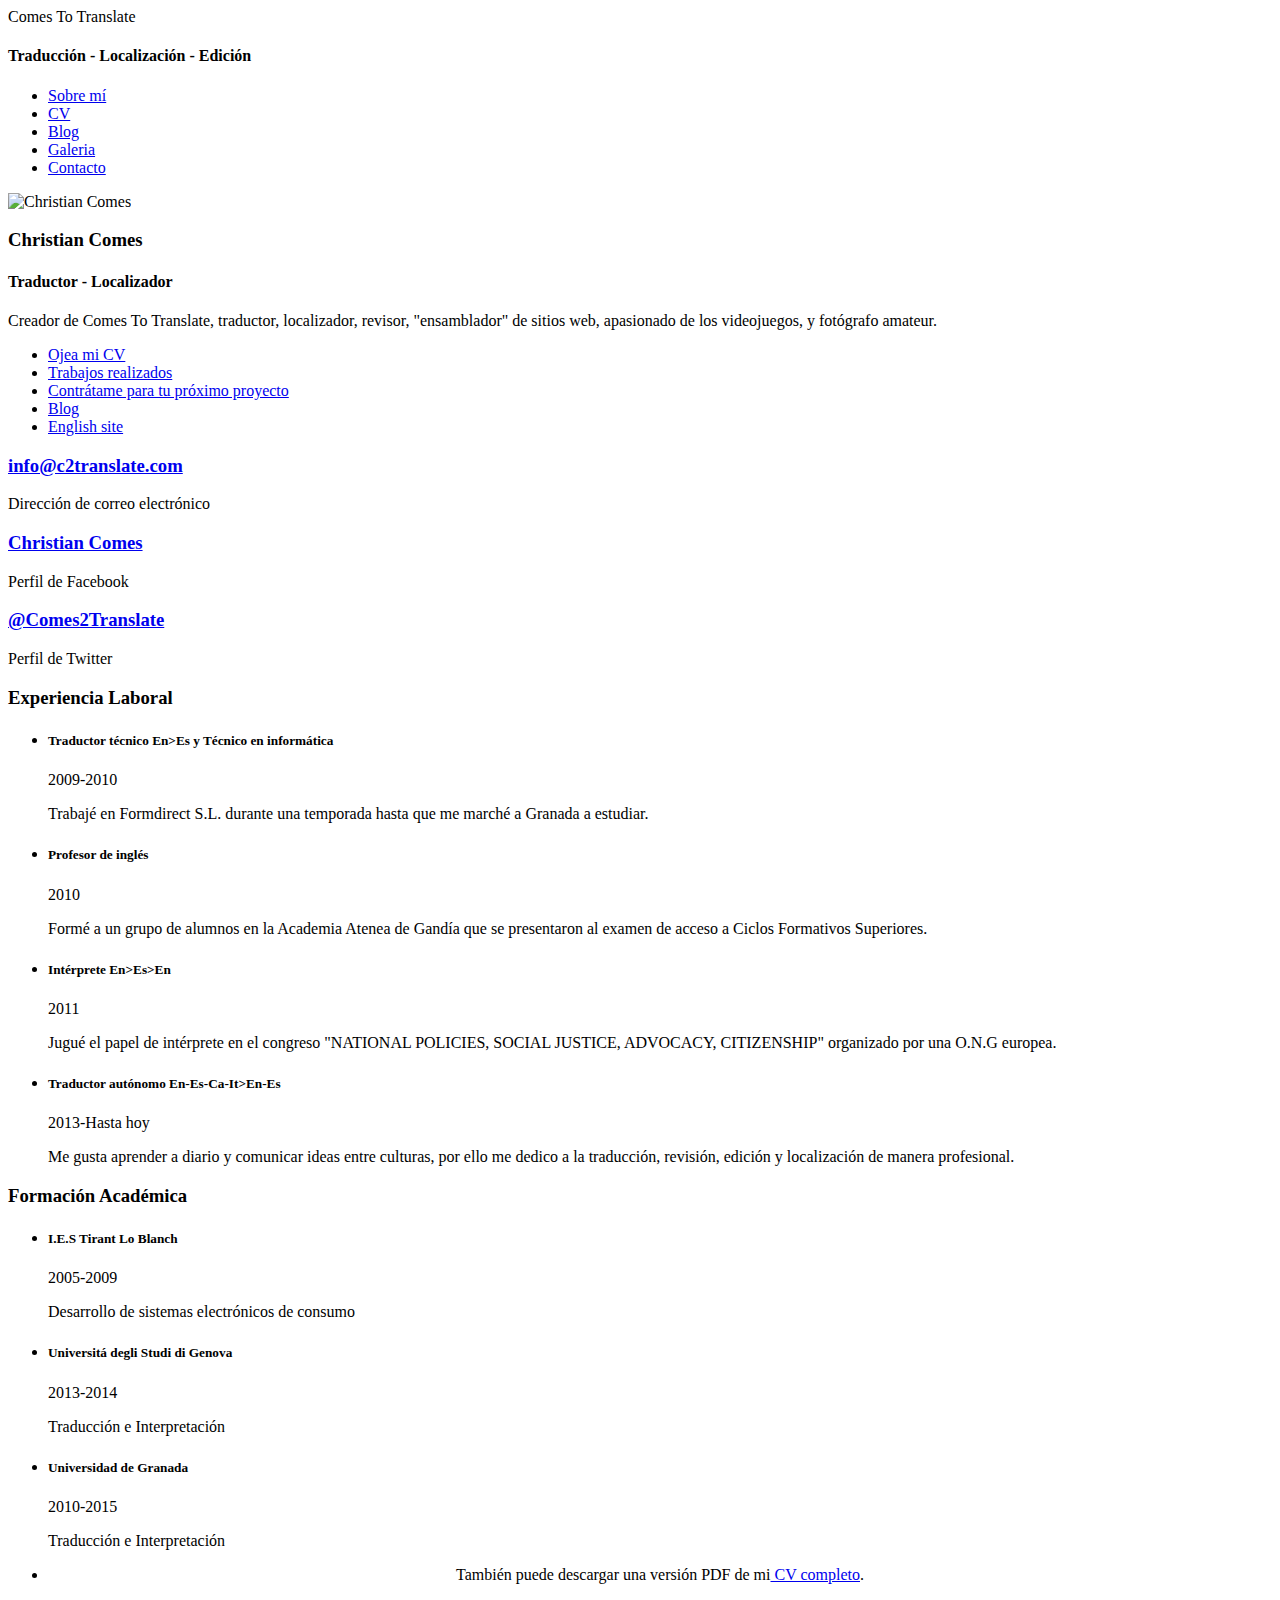
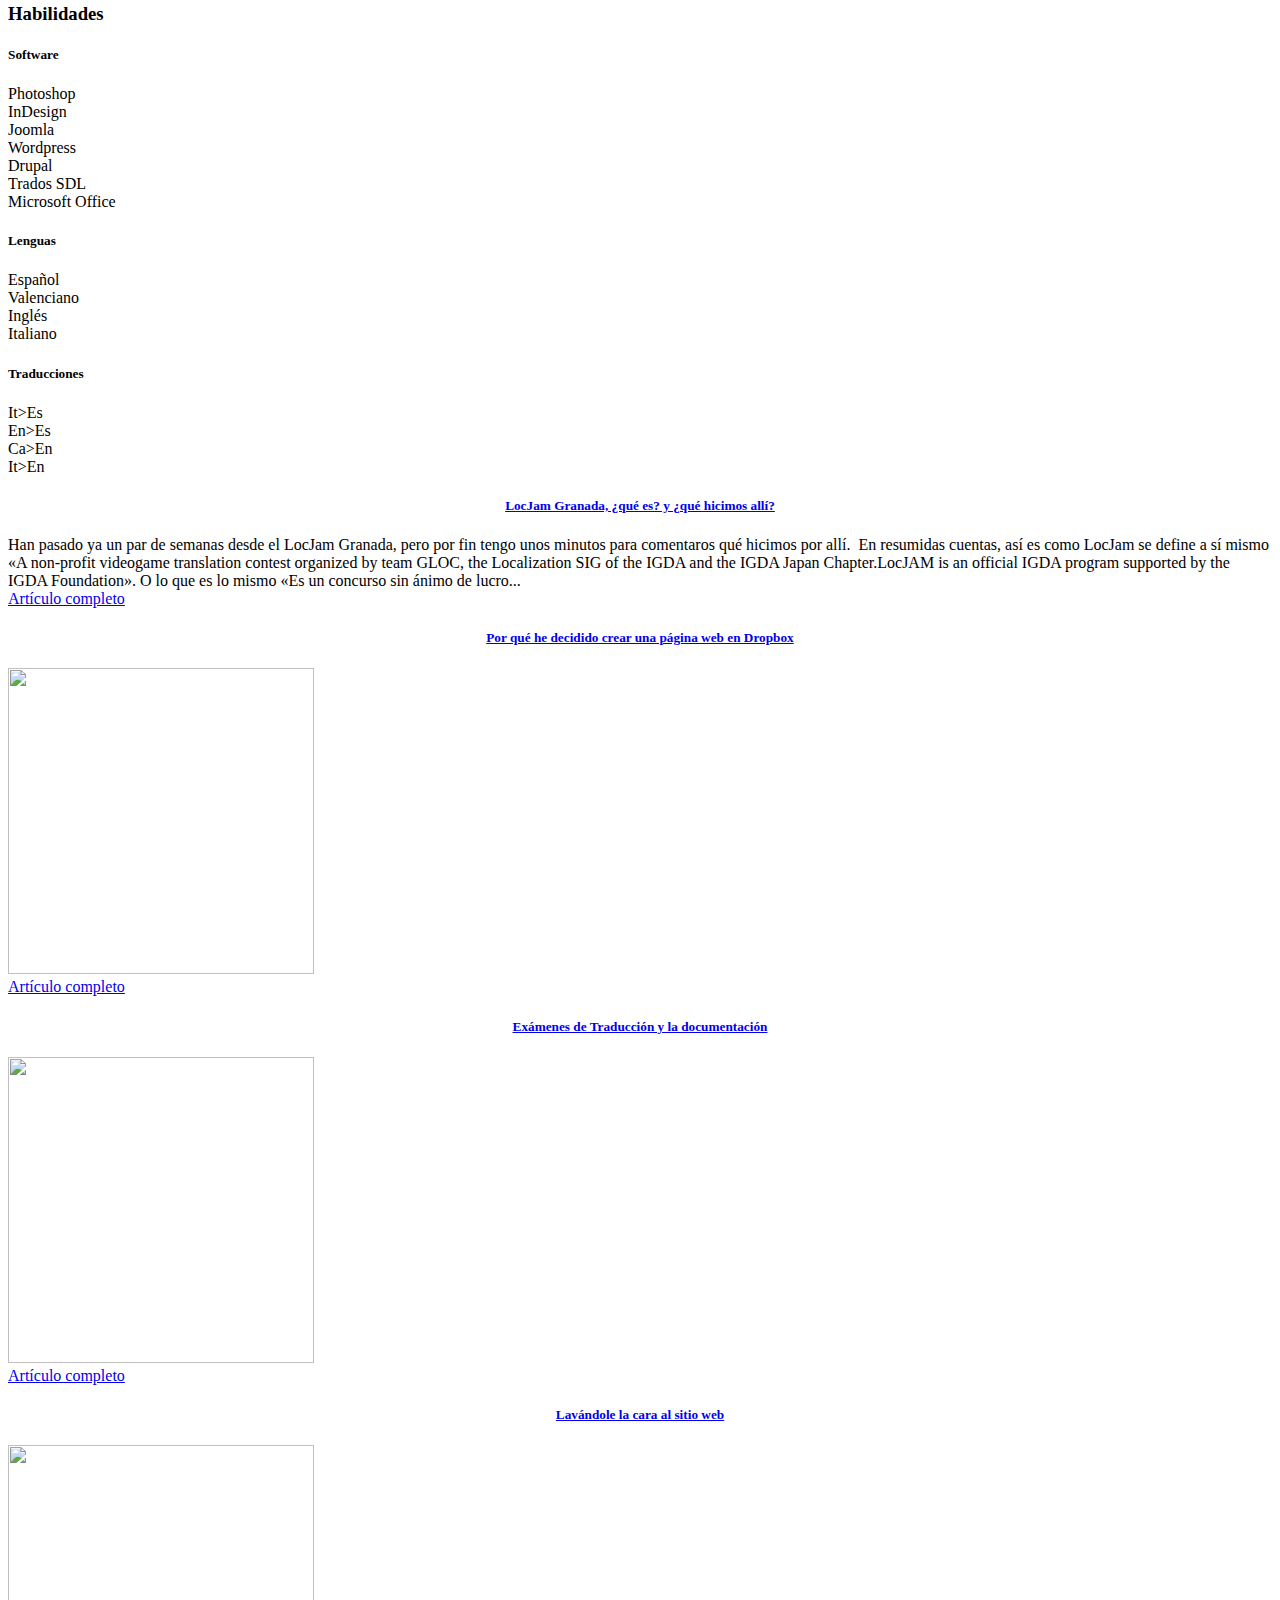
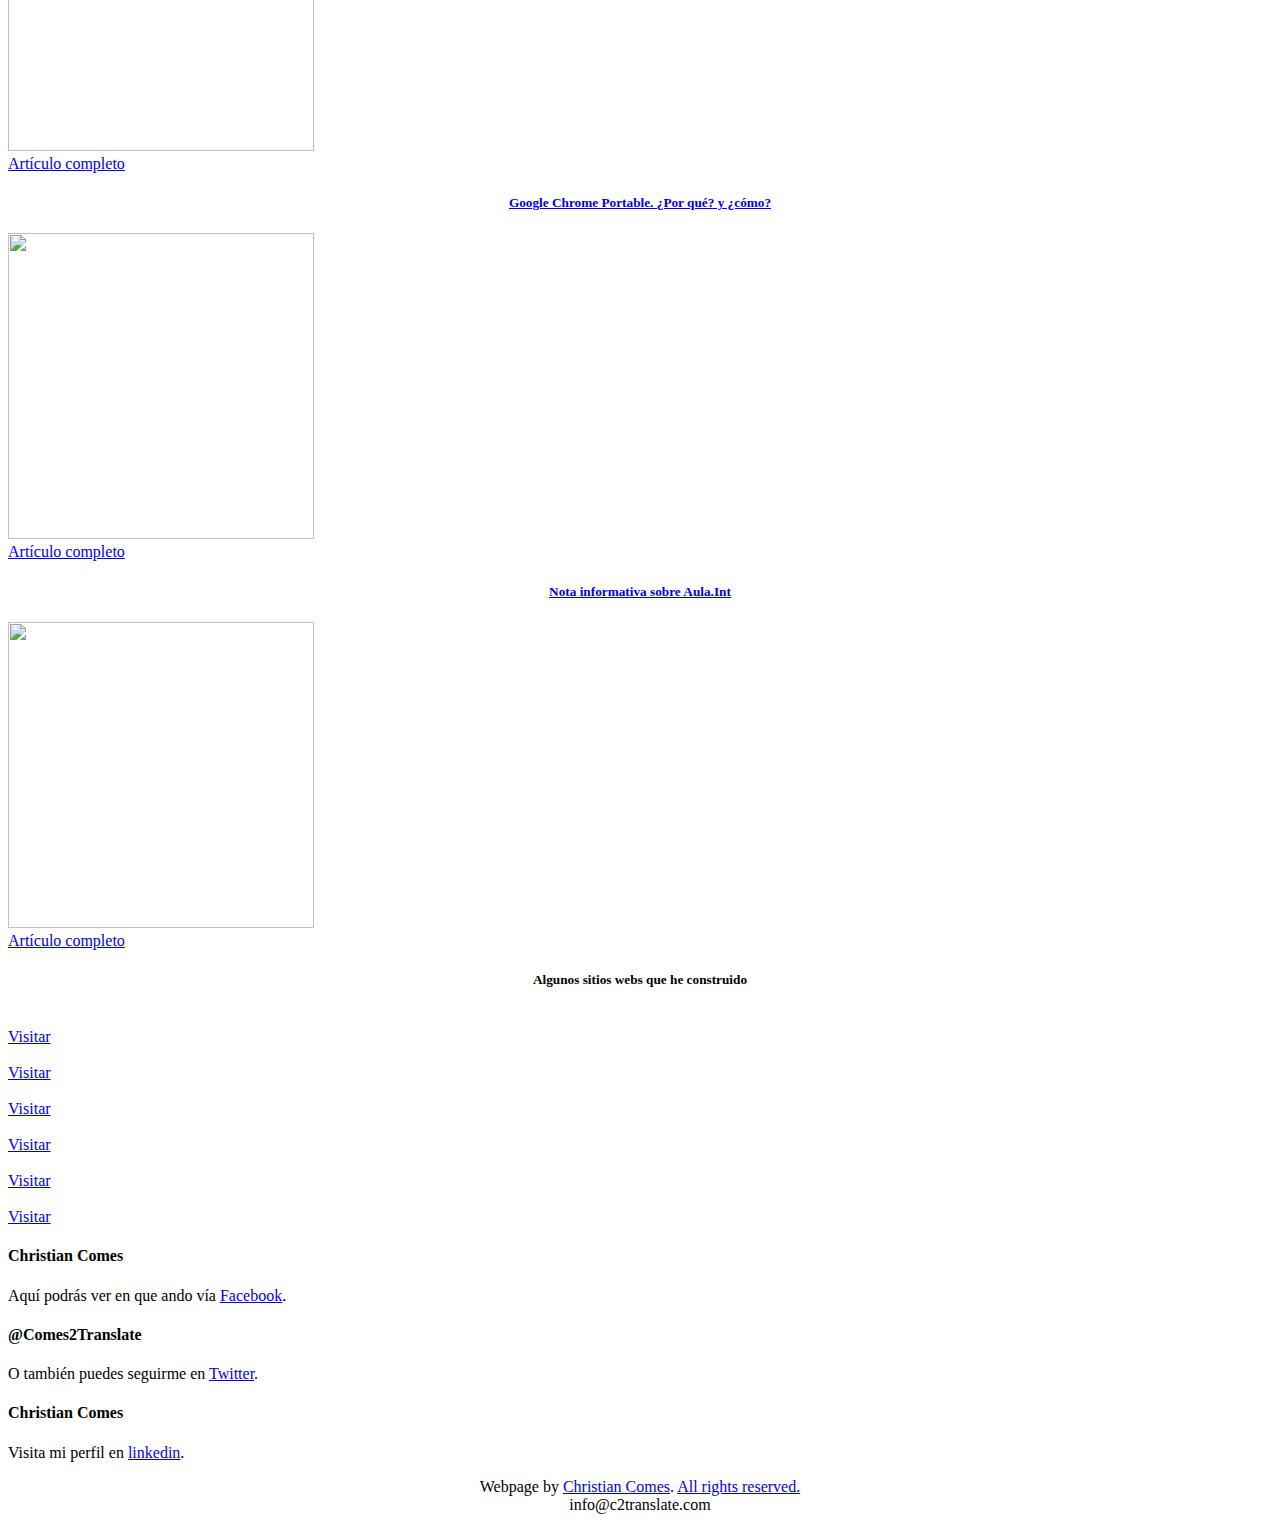
==== index.html @ 71384172 "Add files via upload" ====
<!DOCTYPE html>
<!--[if lt IE 7]>      <html class="no-js lt-ie9 lt-ie8 lt-ie7"> <![endif]-->
<!--[if IE 7]>         <html class="no-js lt-ie9 lt-ie8"> <![endif]-->
<!--[if IE 8]>         <html class="no-js lt-ie9"> <![endif]-->
<!--[if gt IE 8]><!--> <html class="no-js"> <!--<![endif]-->
<head>
<script> <!--Google Analytics-->
  (function(i,s,o,g,r,a,m){i['GoogleAnalyticsObject']=r;i[r]=i[r]||function(){
  (i[r].q=i[r].q||[]).push(arguments)},i[r].l=1*new Date();a=s.createElement(o),
  m=s.getElementsByTagName(o)[0];a.async=1;a.src=g;m.parentNode.insertBefore(a,m)
  })(window,document,'script','//www.google-analytics.com/analytics.js','ga');

  ga('create', 'UA-60335046-1', 'auto');
  ga('send', 'pageview');

</script>
  <meta charset="utf-8">
  <meta http-equiv="X-UA-Compatible" content="IE=edge,chrome=1">
  <title>Christian Comes - Traductor - Localizador - Editor</title>
  <meta name="description" content="Christian Comes Gámez is a Graduated EN/IT/ES>EN/ES translator from Spain. Christian Comes Gámez es Traductor de EN/IT/ES>EN/ES de España.">
  <meta name="keywords" content="translation, traducción, localización, localisation, comes to translate">
  <meta name="viewport" content="width=device-width">
  <link rel='shortcut icon' type='image/x-icon' href='https://dl.dropboxusercontent.com/u/49035867/C2Translate/favicon.bmp' />
  <link rel="apple-touch-icon-precomposed" href="apple-touch-icon-precomposed.png">
  <link rel="apple-touch-icon-precomposed" href="apple-touch-icon-72x72-precomposed.png">
  <link rel="apple-touch-icon-precomposed" href="apple-touch-icon-114x114-precomposed.png">
  <link rel="apple-touch-icon-precomposed" href="apple-touch-icon-144x144-precomposed.png">
  <link href="//netdna.bootstrapcdn.com/font-awesome/3.2.1/css/font-awesome.css" rel="stylesheet">

  <link rel="stylesheet" href="css/normalize.min.css">
  <link rel="stylesheet" href="css/main.css">
  <script src="//ajax.googleapis.com/ajax/libs/jquery/1.10.1/jquery.min.js"></script>
  <script>window.jQuery || document.write('<script src="js/vendor/jquery-1.10.1.min.js"><\/script>')</script>
  <script src="js/vendor/jquery.hashchange.min.js"></script>
  <script src="js/vendor/jquery.easytabs.min.js"></script>

  <script src="js/main.js"></script>
  <!--[if lt IE 9]>
      <script src="//html5shiv.googlecode.com/svn/trunk/html5.js"></script>
      <script>window.html5 || document.write('<script src="js/vendor/html5shiv.js"><\/script>')</script>
      <![endif]-->
</head>
  <body class="bg-fixed bg-1">
<!--[if lt IE 7]>
    <p class="chromeframe">You are using an <strong>outdated</strong> browser. Please <a href="http://browsehappy.com/">upgrade your browser</a> or <a href="http://www.google.com/chromeframe/?redirect=true">activate Google Chrome Frame</a> to improve your experience.</p>
    <![endif]-->
   <div class="main-container">
    <div class="main wrapper clearfix">
      <!-- Header Start -->
        <header id="header">
            <div id="logo">
                <h7>
                    Comes To Translate
                </h7>
                <h4>
                    Traducción - Localización - Edición
                </h4>
            </div>
        </header>
        <!-- Header End -->
        <!-- Main Tab Container -->
        <div id="tab-container" class="tab-container">
          <!-- Tab List -->
            <ul class='etabs'>
                <li class='tab' id="tab-about">
                  <a href="#about"><i class="icon-user"></i><span> Sobre mí</span></a>
                </li>
                <li class='tab'>
                  <a href="#resume"><i class="icon-file-text"></i><span> CV</span></a>
                </li>
				</li>
                <li class='tab'>
                  <a href="#blog"><i class="icon-tumblr"></i><span> Blog</span></a>
                </li>
                <li class='tab'>
                  <a href="#portfolio"><i class="icon-camera"></i><span> Galeria</span></a>
                </li>
                <li class='tab'>
                  <a href="#contact"><i class="icon-envelope"></i><span> Contacto</span></a>
                </li>
            </ul>
          <!-- End Tab List -->
            <div id="tab-data-wrap">
              <!-- About Tab Data -->
                <div id="about">
                    <section class="clearfix">
                        <div class="g2">
                            <div class="photo">
                                <img src="https://dl.dropboxusercontent.com/u/49035867/C2Translate/ES/images/c2translate-christian-comes-sobre-mi200x200.jpg" alt="Christian Comes">
                            </div>
                            <div class="info">
                                <h3>
                                    Christian Comes
                                </h3>
                                <h4>
                                    Traductor - Localizador
                                </h4>
                                <p>
                                    Creador de Comes To Translate, traductor, localizador, revisor, "ensamblador" de sitios web, apasionado de los videojuegos, y fotógrafo amateur.
                                </p>
                            </div>
                        </div>
                        <div class="g1">
                            <div class="main-links sidebar">
                                <ul>
                                    <li>
                                        <a href="#resume">Ojea mi CV</a>
                                    </li>
                                    <li>
                                        <a href="#portfolio">Trabajos realizados</a>
                                    </li>
                                    <li>
                                        <a href="#contact">Contrátame para tu próximo proyecto</a>
                                    </li>
                                    <li>
                                        <a href="http://blog.c2translate.com/" target="_blank">Blog</a>
                                    </li>
                                    <li>
                                        <a href="http://en.c2translate.com/" target="_blank">English site</a>
                                    </li>
                                </ul>
                            </div>
                        </div>
                        <div class="break"></div>
                        <div class="contact-info">
                          <div class="g1">
                            <div class="item-box clearfix">
                              <i class="icon-envelope"></i>
                              <div class="item-data">
                                <h3><a href="mailto:info@c2translate.com">info@c2translate.com</a></h3>
                                <p>Dirección de correo electrónico</p>
                              </div>
                            </div>
                          </div>
                          <div class="g1">
                            <div class="item-box clearfix">
                              <i class="icon-facebook"></i>
                              <div class="item-data">
                                <h3><a href="http://fb.me/comes.totranslate">Christian Comes</a></h3>
                                <p>Perfil de Facebook</p>
                              </div>
                            </div>
                          </div>
                          <div class="g1">
                            <div class="item-box clearfix">
                              <i class="icon-twitter"></i>
                              <div class="item-data">
                                <h3><a href="https://twitter.com/Comes2Translate">@Comes2Translate</a></h3>
                                <p>Perfil de Twitter</p>
                              </div>
                            </div>
                          </div>
                        </div>
                    </section><!-- content -->
                </div>
              <!-- End About Tab Data -->
              <!-- Resume Tab Data -->
                <div id="resume">
                    <section class="clearfix">
                        <div class="g2">
                            <h3>
                                Experiencia Laboral
                            </h3>
                            <ul class="no-list work">
                                <li>
                                    <h5>
                                        Traductor técnico En>Es y Técnico en informática
                                    </h5><span class="label label-info">2009-2010</span>
                                    <p>
                                        Trabajé en Formdirect S.L. durante una temporada hasta que me marché a Granada a estudiar.
                                    </p>
                                </li>
                                <li>
                                    <h5>
                                        Profesor de inglés
                                    </h5><span class="label label-info">2010</span>
                                    <p>
                                        Formé a un grupo de alumnos en la Academia Atenea de Gandía que se presentaron al examen de acceso a Ciclos Formativos Superiores.
                                    </p>
                                </li>
                                <li>
                                    <h5>
                                        Intérprete En>Es>En
                                    </h5><span class="label label-info">2011</span>
                                    <p>
                                        Jugué el papel de intérprete en el congreso "NATIONAL POLICIES, SOCIAL JUSTICE, ADVOCACY, CITIZENSHIP" organizado por una O.N.G europea.
                                    </p>
                                </li>
                                <li>
                                    <h5>
                                        Traductor autónomo En-Es-Ca-It>En-Es
                                    </h5><span class="label label-danger">2013-Hasta hoy</span>
                                    <p>
                                        Me gusta aprender a diario y comunicar ideas entre culturas, por ello me dedico a la traducción, revisión, edición y localización de manera profesional. 
                                    </p>
                                </li>
                            </ul>
                            <h3>
                                Formación Académica
                            </h3>
                            <ul class="no-list work">
                                <li>
                                    <h5>
                                        I.E.S Tirant Lo Blanch
                                    </h5><span class="label label-success">2005-2009</span>
										<p>
										<h8>
										Desarrollo de sistemas electrónicos de consumo
										</h8>
										</p>
                                    <!--<p>
                                        Lorem ipsum dolor sit amet, consectetur adipiscing elit. Aliquam sodales urna non odio egestas tempor. Nunc vel vehicula ante.
                                    </p>-->
                                </li>
								<li>
                                    <h5>
                                        Universitá degli Studi di Genova
                                    </h5><span class="label label-warning">2013-2014</span>
										<p>
										<h8>
										Traducción e Interpretación
										</h8>
										</p>
                                    <!--<p>
                                        Lorem ipsum dolor sit amet, consectetur adipiscing elit. Aliquam sodales urna non odio egestas tempor. Nunc vel vehicula ante.
                                    </p>-->
                                </li>
                                <li>
                                    <h5>
                                        Universidad de Granada
                                    </h5><span class="label label-warning">2010-2015</span>
										<p>
										<h8>
										Traducción e Interpretación
										</h8>
										</p>
                                    <!--<p>
                                        Lorem ipsum dolor sit amet, consectetur adipiscing elit. Aliquam sodales urna non odio egestas tempor. Nunc vel vehicula ante.
                                    </p>-->
                                </li>
								<li>
                                    <p>
										<center>
											También puede descargar una versión PDF de mi<a href="https://dl.dropboxusercontent.com/u/49035867/C2Translate/CV/New/CV_christian-comes_c2translate_traductor_ES-EN.pdf" target="_blank"> CV completo</a>.
										</center>
									</p>
                                    <!--<p>
                                        Lorem ipsum dolor sit amet, consectetur adipiscing elit. Aliquam sodales urna non odio egestas tempor. Nunc vel vehicula ante.
                                    </p>-->
                                </li>
                            </ul>
                        </div>
                        <div class="g1">
                            <div id="habilidades" class="sidebar">
                                <h3>
                                    Habilidades
                                </h3>
                                <h5>
                                    Software
                                </h5>
                                <div class="meter emerald">
                                    <span style="width: 33.3%"><span>Photoshop</span></span>
                                </div>
                                <div class="meter carrot">
                                    <span style="width: 60%"><span>InDesign</span></span>
                                </div>
                                <div class="meter wisteria">
                                    <span style="width: 50%"><span>Joomla</span></span>
                                </div>
                                <div class="meter sunflower">
                                    <span style="width: 40%"><span>Wordpress</span></span>
                                </div>
                                <div class="meter midnight">
                                    <span style="width: 70%"><span>Drupal</span></span>
                                </div>
                                <div class="meter pomengrate">
                                    <span style="width: 60%"><span>Trados SDL</span></span>
                                </div>
                                <div class="meter asbestos">
                                    <span style="width: 65%"><span>Microsoft Office</span></span>
                                </div>
                                <div class="break"></div>
                                <h5>
                                    Lenguas
                                </h5>
                                <div class="meter emerald">
                                    <span style="width: 98%"><span>Español</span></span>
                                </div>
                                <div class="meter carrot">
                                    <span style="width: 95%"><span>Valenciano</span></span>
                                </div>
                                <div class="meter wisteria">
                                    <span style="width: 90%"><span>Inglés</span></span>
                                </div>
								<div class="meter midnight">
                                    <span style="width: 70%"><span>Italiano</span></span>
                                </div>
                                <div class="break"></div>
                                <h5>
                                    Traducciones
                                </h5>
                                <div class="meter emerald">
                                    <span style="width: 53.3%"><span>It>Es</span></span>
                                </div>
                                <!--<div class="meter carrot">
                                    <span style="width: 80%"><span>En>Es</span></span>
                                </div>-->
                                <div class="meter wisteria">
                                    <span style="width: 95%"><span>En>Es</span></span>
                                </div>
                                <div class="meter sunflower">
                                    <span style="width: 75%"><span>Ca>En</span></span>
                                </div>
                                <div class="meter asbestos">
                                    <span style="width: 82%"><span>It>En</span></span>
                                </div>
                            </div>
                        </div>
                    </section>
                </div>
              <!-- End Resume Tab Data -->
			   <!-- Blog Tab Data -->
                <div id="blog">
					<section class="clearfix">
                        <div class="g1"> <!-- 1 -->
						<h5>
							<center><a href="http://bit.ly/c2tlocjam2" target="_blank">LocJam Granada, ¿qué es? y ¿qué hicimos allí?</a></center>
						</h5>
						<p>
						</p>							
                            <div class="image">
								Han pasado ya un par de semanas desde el LocJam Granada, pero por fin tengo unos minutos para comentaros qué hicimos por allí.
								<img src="http://media.tumblr.com/442dbe636e44e033d21b1d07609b890b/tumblr_inline_nl3o30XXYo1rffpko.png" alt="">
								En resumidas cuentas, así es como LocJam se define a sí mismo «A non-profit videogame translation contest organized by team GLOC, the Localization SIG of the IGDA and the IGDA Japan Chapter.LocJAM is an official IGDA program supported by the IGDA Foundation». O lo que es lo mismo «Es un concurso sin ánimo de lucro... 
                            <div class="image-overlay">
                                    <div class="image-link">
                                        <a href="http://bit.ly/c2tlocjam2" target="_blank" class="btn">Artículo completo</a>
                                    </div>
                                </div>
                            </div>
                        </div>
                        <div class="g1"> <!-- 2 -->
						<h5>
							<center><a href="http://bit.ly/c2tdropbox1" target="_blank">Por qué he decidido crear una página web en Dropbox</a></center>
						</h5>
						<p>
						</p>							
                            <div class="image">
								<img src="http://media.tumblr.com/5deaa74f43e2603c58eff2cd0d40ea95/tumblr_inline_nkwo76ZHOY1rffpko.png" alt=""  height="306" width="306">
							<div class="image-overlay">
                                    <div class="image-link">
                                        <a href="http://bit.ly/c2tdropbox1" target="_blank" class="btn">Artículo completo</a>
                                    </div>
                                </div>
                            </div>
                        </div>
                        <div class="g1"> <!--3-->
                            <h5>
						<center><a href="http://bit.ly/c2texdat" target="_blank">Exámenes de Traducción y la documentación</a></center>
						</h5>
						<p>
						</p>							
                            <div class="image">
								<img src="http://media.tumblr.com/49dcf672d899fb55d528c753bd34b7f9/tumblr_inline_nk2pk507Jh1rffpko.jpg" alt="" height="306" width="306">
								 <div class="image-overlay">
                                    <div class="image-link">
                                        <a href="http://bit.ly/c2texdat" target="_blank" class="btn">Artículo completo</a>
                                    </div>
                                </div>
                            </div>
                        </div>
                        <div class="break"></div>
                        <div class="g1"><!--4-->
                        <h5>
							<center><a href="http://bit.ly/c2twash" target="_blank">Lavándole la cara al sitio web</a></center>
						</h5>
						<p>
						</p>							
                            <div class="image">
								<img src="https://distilleryimage6-a.akamaihd.net/4bd551b6041b11e3940222000a1fbd52_7.jpg" alt="" height="306" width="306">
                            <div class="image-overlay">
                                    <div class="image-link">
                                        <a href="http://bit.ly/c2twash" target="_blank" class="btn">Artículo completo</a>
                                    </div>
                                </div>
                            </div>
                        </div>
                        <div class="g1"><!--5-->
                        <h5>
							<center><a href="http://bit.ly/c2tchromeportable" target="_blank">Google Chrome Portable. ¿Por qué? y ¿cómo?</a></center>
						</h5>
						<p>
						</p>							
                            <div class="image">
								<img src="http://lh6.ggpht.com/_UYfJA13JoMI/TF8bZFBCIEI/AAAAAAAAAdU/dxhDCTmhf7s/chromeportablependrive%5B1%5D.jpg?imgmax=800" alt="" height="306" width="306">
							<div class="image-overlay">
                                    <div class="image-link">
                                        <a href="http://bit.ly/c2tchromeportable" target="_blank" class="btn">Artículo completo</a>
                                    </div>
                                </div>
                            </div>
                        </div>
                        <div class="g1"><!--6-->
                        <h5>
							<center><a href="http://c2translate.tumblr.com/post/113781227821/nota-informativa-sobre-aula-int" target="_blank">Nota informativa sobre Aula.Int</a></center>
						</h5>
						<p>
						</p>							
                            <div class="image">
								<img src="http://christian.translatedesign.com/sites/default/files/sello-urgente-christian-comes-gamez.jpg#overlay-context=es/blog" alt="" height="306" width="306">
								<div class="image-overlay">
                                    <div class="image-link">
                                        <a href="http://c2translate.tumblr.com/post/113781227821/nota-informativa-sobre-aula-int" target="_blank" class="btn">Artículo completo</a>
                                    </div>
                                </div>
                            </div>
						</div> 
					</section>
					<!--<center><p>Estos son solo los últimos 6 artículos de <a href="http://c2translate.tumblr.com/" target="_blank">mi blog.</a></p></center>-->
                </div>
              <!-- End Blog Data -->
              <!-- Portfolio Tab Data -->
                <div id="portfolio">
					<center>
					<h5>
						Algunos sitios webs que he construido
                    </h5>
					</center>
                    <section class="clearfix">
                        <div class="g1">
                            <div class="image">
                                <img src="https://dl.dropboxusercontent.com/u/49035867/C2Translate/ES/images/Galer%C3%ADa/translatedesign-comes%20to%20translate-christian%20comes-c2translate.jpg" alt="">
                                <div class="image-overlay">
                                    <div class="image-link">
                                        <a href="http://translatedesign.com/" target="_blank" class="btn">Visitar</a>
                                    </div>
                                </div>
                            </div>
                        </div>
                        <div class="g1">
                            <div class="image">
                                <img src="https://dl.dropboxusercontent.com/u/49035867/C2Translate/ES/images/Galer%C3%ADa/blog-comes%20to%20translate-christian%20comes-c2translate.jpg" alt="">
                                <div class="image-overlay">
                                    <div class="image-link">
                                        <a href="http://blog.c2translate.com/" target="_blank" class="btn">Visitar</a>
                                    </div>
                                </div>
                            </div>
                        </div>
                        <div class="g1">
                            <div class="image">
                                <img src="https://dl.dropboxusercontent.com/u/49035867/C2Translate/ES/images/Galer%C3%ADa/britishschoololiva-comes%20to%20translate-christian%20comes-c2translate-306.png" alt="">
                                <div class="image-overlay">
                                    <div class="image-link">
                                        <a href="http://britishschoololiva.com/" target="_blank" class="btn">Visitar</a>
                                    </div>
                                </div>
                            </div>
                        </div>
                        <div class="break"></div>
                        <div class="g1">
                            <div class="image">
                                <img src="https://dl.dropboxusercontent.com/u/49035867/C2Translate/ES/images/Galer%C3%ADa/aulaint-comes%20to%20translate-christian%20comes-c2translate-306.png" alt="">
                                <div class="image-overlay">
                                    <div class="image-link">
                                        <a href="http://aulaint.es/" target="_blank" class="btn">Visitar</a>
                                    </div>
                                </div>
                            </div>
                        </div>
                        <div class="g1">
                            <div class="image">
                                <img src="https://dl.dropboxusercontent.com/u/49035867/C2Translate/ES/images/Galer%C3%ADa/tumblr-comes%20to%20translate-christian%20comes-c2translate-306.png" alt="">
                                <div class="image-overlay">
                                    <div class="image-link">
                                        <a href="http://lorempixel.com/606/606/sports/5" target="_blank" class="btn">Visitar</a>
                                    </div>
                                </div>
                            </div>
                        </div>
                        <div class="g1">
                            <div class="image">
                                <img src="https://dl.dropboxusercontent.com/u/49035867/C2Translate/ES/images/Galer%C3%ADa/blog%20me%20encanta%20que%20haga%20frio-comes%20to%20translate-christian%20comes-c2translate.jpg" alt="">
                                <div class="image-overlay">
                                    <div class="image-link">
                                        <a href="https://meqhf.wordpress.com/" target="_blank" class="btn">Visitar</a>
                                    </div>
                                </div>
                            </div>
                        </div>
                        
                    </section>
                </div>
              <!-- End Portfolio Data -->
              <!-- Contact Tab Data -->
                <div id="contact">
                    <section class="clearfix">
                       <div class="g1">
                         <div class="sny-icon-box">
                           <div class="sny-icon">
                              <i class="icon-facebook"></i>
                            </div>
                            <div class="sny-icon-content">
                              <h4>Christian Comes</h4>
                              <p>Aquí podrás ver en que ando vía <a href="http://fb.me/comes.totranslate">Facebook</a>.</p>
                            </div>
                         </div>
                       </div>
                       <div class="g1">
                         <div class="sny-icon-box">
                           <div class="sny-icon">
                              <i class="icon-twitter"></i>
                            </div>
                            <div class="sny-icon-content">
                              <h4>@Comes2Translate</h4>
                              <p>O también puedes seguirme en <a href="https://twitter.com/Comes2Translate">Twitter</a>.</p>
                            </div>
                         </div>
                       </div>
                       <div class="g1">
                         <div class="sny-icon-box">
                           <div class="sny-icon">
                              <i class="icon-linkedin"></i>
                            </div>
                            <div class="sny-icon-content">
                              <h4>Christian Comes</h4>
                              <p>Visita mi perfil en <a href="http://es.linkedin.com/in/comestotranslate">linkedin</a>.</p>
                            </div>
                         </div>
                       </div>
					   <!--<div class="break"></div>-->
                       
                    </section>
                </div>
              <!-- End Contact Data -->
			</div>
        </div>
        <!-- End Tab Container -->
        <footer>
            <center><p>
				Webpage by <a href="http://es.linkedin.com/in/comestotranslate" title="Comes To Translate">Christian Comes</a>. <a href="http://www.legal.c2translate.com/">All rights reserved.</a></br><h8>info@c2translate.com</h8>
			</p></center>
        </footer>
    </div><!-- #main -->
</div><!-- #main-container -->



</body>
</html>
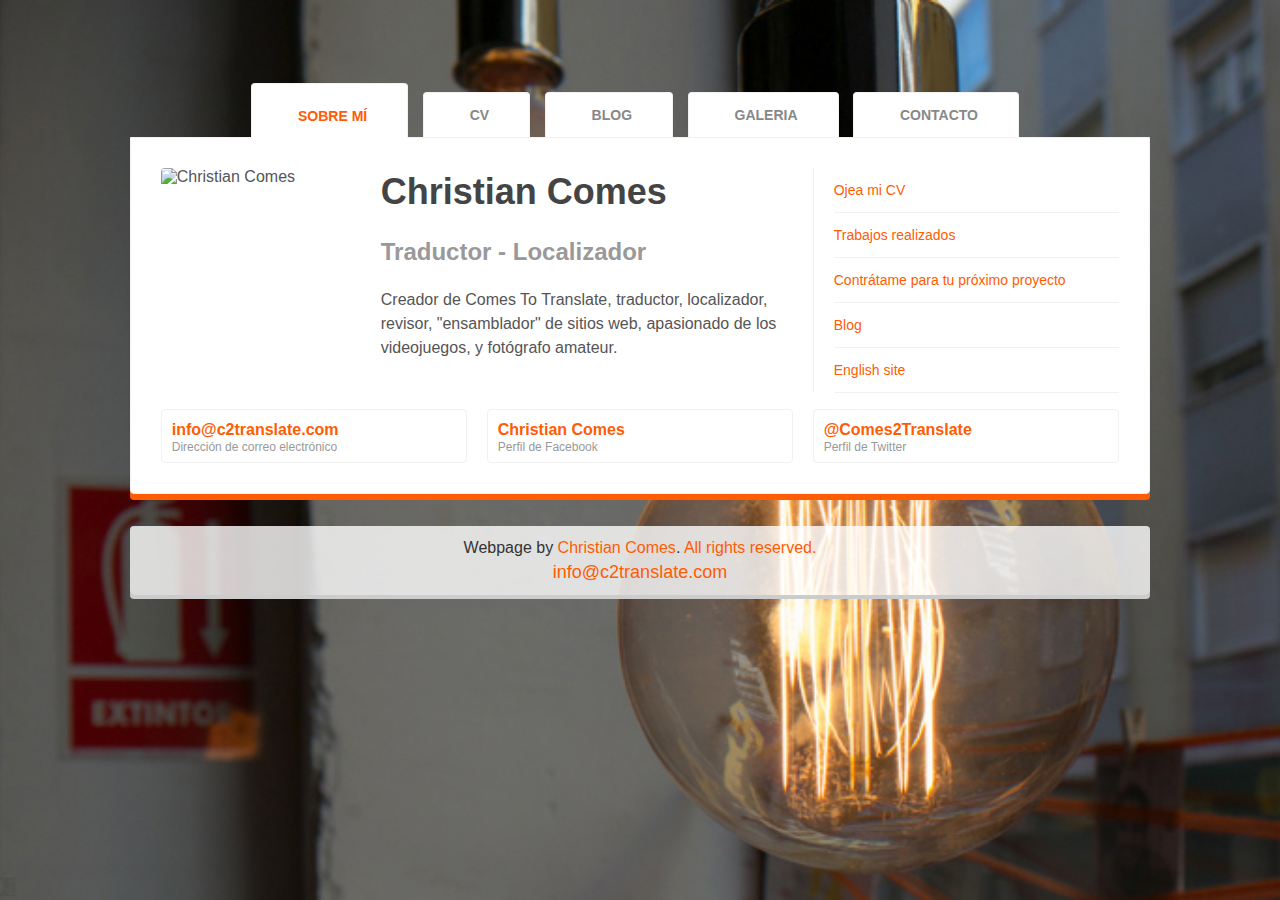
==== commit 66b52a1c: "Update index.html" ====
--- a/index.html
+++ b/index.html
@@ -194,6 +194,19 @@
                                         Me gusta aprender a diario y comunicar ideas entre culturas, por ello me dedico a la traducción, revisión, edición y localización de manera profesional. 
                                     </p>
                                 </li>
+				    <li>
+                                    <h5>
+                                        BlablaEnglish.com
+                                    </h5><span class="label label-danger">2016-Hasta hoy</span>
+					    <p>
+										<h8>
+										Profesor de Inglés
+										</h8>
+										</p>
+					    <p>										
+                                        Como experto en la lengua inglesa dedico varias horas a la semana a impartir clases de inglés para todos los niveles. 
+                                    </p>
+                                </li>
                             </ul>
                             <h3>
                                 Formación Académica
--- a/css/main.css
+++ b/css/main.css
@@ -0,0 +1,774 @@
+
+/*@font-face {
+  font-family: "Montserrat";
+  font-style: normal;
+  font-weight: 400;
+  src: local("Montserrat regular"), local("Montserrat-regular"), url("https://dl.dropboxusercontent.com/u/49035867/C2Translate/Fonts/Montserrat-Regular.ttf") format("truetype"), url("https://dl.dropboxusercontent.com/u/49035867/C2Translate/Fonts/Montserrat-Regular.eot") format("embedded-opentype"), url("https://dl.dropboxusercontent.com/u/49035867/C2Translate/Fonts/Montserrat-Regular.eot?#iefix") format("embedded-opentype"), url("https://dl.dropboxusercontent.com/u/49035867/C2Translate/Fonts/Montserrat-Regular.woff") format("woff");
+}
+@font-face {
+  font-family: "Montserrat";
+  font-style: normal;
+  font-weight: 700;
+  src: local("Montserrat bold"), local("Montserrat-bold"), url("https://dl.dropboxusercontent.com/u/49035867/C2Translate/Fonts/Montserrat-Bold.ttf") format("truetype"), url("https://dl.dropboxusercontent.com/u/49035867/C2Translate/Fonts/Montserrat-Bold.eot") format("embedded-opentype"), url("https://dl.dropboxusercontent.com/u/49035867/C2Translate/Fonts/Montserrat-Bold.eot?#iefix") format("embedded-opentype"), url("https://dl.dropboxusercontent.com/u/49035867/C2Translate/Fonts/Montserrat-Bold.woff") format("woff");*/
+}
+@font-face {
+  font-family: "Lato";
+  font-style: normal;
+  font-weight: 400;
+  src: local("Lato regular"), local("Lato-regular"), url("https://dl.dropboxusercontent.com/u/49035867/C2Translate/Fonts/Lato-Regular.ttf") format("truetype"), url("https://dl.dropboxusercontent.com/u/49035867/C2Translate/Fonts/Lato-Regular.eot") format("embedded-opentype"), url("https://dl.dropboxusercontent.com/u/49035867/C2Translate/Fonts/Lato-Regular.eot?#iefix") format("embedded-opentype"), url("https://dl.dropboxusercontent.com/u/49035867/C2Translate/Fonts/Lato-Regular.woff") format("woff");
+}
+@font-face {
+  font-family: "Lato";
+  font-style: normal;
+  font-weight: 700;
+  src: local("Lato bold"), local("Lato-bold"), url("https://dl.dropboxusercontent.com/u/49035867/C2Translate/Fonts/Lato-Bold.ttf") format("truetype"), url("https://dl.dropboxusercontent.com/u/49035867/C2Translate/Fonts/Lato-Bold.eot") format("embedded-opentype"), url("https://dl.dropboxusercontent.com/u/49035867/C2Translate/Fonts/Lato-Bold.eot?#iefix") format("embedded-opentype"), url("https://dl.dropboxusercontent.com/u/49035867/C2Translate/Fonts/Lato-Bold.woff") format("woff");
+}
+@font-face {
+  font-family: "Oxygen";
+  font-style: normal;
+  font-weight: 400;
+  src: local("Oxygen regular"), local("Oxygen-regular"), url("https://dl.dropboxusercontent.com/u/49035867/C2Translate/Fonts/Oxygen-Regular.ttf") format("truetype"), url("https://dl.dropboxusercontent.com/u/49035867/C2Translate/Fonts/Oxygen-Regular.eot") format("embedded-opentype"), url("https://dl.dropboxusercontent.com/u/49035867/C2Translate/Fonts/Oxygen-Regular.eot?#iefix") format("embedded-opentype"), url("https://dl.dropboxusercontent.com/u/49035867/C2Translate/Fonts/Oxygen-Regular.woff") format("woff");
+}
+@font-face {
+  font-family: "Oxygen";
+  font-style: normal;
+  font-weight: 700;
+  src: local("Oxygen bold"), local("Oxygen-bold"), url("https://dl.dropboxusercontent.com/u/49035867/C2Translate/Fonts/Oxygen-Bold.ttf") format("truetype"), url("https://dl.dropboxusercontent.com/u/49035867/C2Translate/Fonts/Oxygen-Bold.eot") format("embedded-opentype"), url("https://dl.dropboxusercontent.com/u/49035867/C2Translate/Fonts/Oxygen-Bold.eot?#iefix") format("embedded-opentype"), url("https://dl.dropboxusercontent.com/u/49035867/C2Translate/Fonts/Oxygen-Bold.woff") format("woff");
+}
+
+
+*, *:before, *:after {
+  -moz-box-sizing: border-box; -webkit-box-sizing: border-box; box-sizing: border-box;
+}
+
+/* HTML5 DECLARATIONS */
+article, aside, details, figcaption, figure, footer, header, hgroup, menu, nav, section, dialog {display: block}
+audio[controls],canvas,video {display: inline-block; *display: inline; zoom: 1}
+
+/* BASE */
+html {height: 100%; font-size: 100%; overflow-y: scroll; -webkit-text-size-adjust: 100%} /* Force scrollbar in non-IE and Remove iOS text size adjust without disabling user zoom */
+body {margin: 0; min-height: 100%; -webkit-font-smoothing:antialiased; font-smoothing:antialiased; text-rendering:optimizeLegibility;color: #666} /* Improve default text rendering, handling of kerning pairs and ligatures */
+
+/* DEFAULT FONT SETTINGS */
+/* 16px base font size with 150% (24px) friendly, unitless line height and margin for vertical rhythm */
+/* Font-size percentage is based on 16px browser default size */
+body, button, input, select, textarea {font: 100%  'Open Sans', sans-serif; *font-size: 1em; color: #555} /* IE7 and older can't resize px based text */
+p, blockquote, q, pre, address, hr, code, samp, dl, ol, ul, form, table, fieldset, menu, img {margin: 0 0 1.5em; padding: 0}
+
+/* TYPOGRAPHY */
+/* Composed to a scale of 12px, 14px, 16px, 18px, 21px, 24px, 36px, 48px, 60px and 72px */
+h1, h2, h3, h4, h5, h6 {font-family:'Lato', sans-serif;color:#444;}
+h1 {margin: 0; font-size: 3.75em; line-height: 1.2em; margin-bottom: 0.4em} /* 60px / 72px */
+h2 {margin: 0; font-size: 3em; line-height: 1em; margin-bottom: 0.5em} /* 48px / 48px */
+h3 {margin: 0; font-size: 2.25em; line-height: 1.3333333333333333333333333333333em; margin-bottom: 0.6667em} /* 36px / 48px */ 
+h4 {margin: 0; font-size: 1.5em; line-height: 1em; margin-bottom: 1em} /* 24px / 24px */
+h5 {margin: 0; font-size: 1.3125em; line-height: 1.1428571428571428571428571428571em; margin-bottom: 1.1428571428571428571428571428571em} /* 21px / 24px */
+h6 {margin: 0; font-size: 1.125em; line-height: 1.3333333333333333333333333333333em; margin-bottom: 1.3333333333333333333333333333333em} /* 18px / 24px */
+h7,h8 {font-family: 'Oxygen', sans-serif; color:#FF5C03}
+h7 {margin: 0; font-weight: 700; font-size: 3em; line-height: 1em; margin-bottom: 0.5em} /* 48px / 48px */
+h8 {margin: 0; font-size: 1.125em; line-height: 1.3333333333333333333333333333333em; margin-bottom: 1.3333333333333333333333333333333em} /* 18px / 24px */
+p, ul, blockquote, pre, td, th, label {margin: 0; font-size: 1em; line-height: 1.5em; margin-bottom: 1.5em} /* 16px / 24px */
+small, p.small {margin: 0; font-size: 0.875em; line-height: 1.7142857142857142857142857142857em; margin-bottom: 1.7142857142857142857142857142857em} /* 14px / 24px */
+
+/* CODE */
+pre {white-space: pre; white-space: pre-wrap; word-wrap: break-word} /* Allow line wrapping of 'pre' */
+pre, code, kbd, samp {font-size: 1em; line-height: 1.5em; margin-bottom: 1.5em; font-family: Menlo, Consolas, 'DejaVu Sans Mono', Monaco, monospace}
+
+/* TABLES */
+table {border-collapse: collapse; border-spacing: 0; margin-bottom: 1.5em}
+th {text-align: left}
+tr, th, td {padding-right: 1.5em; border-bottom: 0 solid #333}
+
+/* FORMS */
+form {margin: 0}
+fieldset {border: 0;padding: 0}
+textarea {overflow: auto; vertical-align: top}
+legend {*margin-left: -.75em}
+button, input, select, textarea {vertical-align: baseline; *vertical-align: middle} /* IE7 and older */
+button, input {line-height: normal; *overflow: visible}
+button, input[type="button"], input[type="reset"], input[type="submit"] {cursor: pointer;-webkit-appearance: button}
+input[type="checkbox"], input[type="radio"] {box-sizing: border-box}
+input[type="search"] {-webkit-appearance: textfield; -moz-box-sizing: content-box; -webkit-box-sizing: content-box; box-sizing: content-box}
+input[type="search"]::-webkit-search-decoration {-webkit-appearance: none}
+button::-moz-focus-inner, input::-moz-focus-inner {border: 0; padding: 0}
+
+/* QUOTES */
+blockquote, q {quotes: none}
+blockquote:before, blockquote:after, q:before, q:after {content: ''; content: none}
+blockquote, q, cite {font-style: italic}
+blockquote {padding-left: 1.5em; border-left: 3px solid #ccc}
+blockquote > p {padding: 0}
+
+/* LISTS */
+ul, ol {list-style-position: inside; padding: 0}
+li ul, li ol {margin: 0 1.5em}
+dl dd {margin-left: 1.5em}
+dt {font-family:Futura, "Century Gothic", AppleGothic, sans-serif}
+
+/* HYPERLINKS */
+a { 
+  text-decoration: none;
+  color: #FF5C03;
+  -webkit-transition: color 0.1s linear, border 0.1s linear, opacity 0.1s linear, background-color 0.1s linear;
+  -moz-transition: color 0.1s linear, border 0.1s linear, opacity 0.1s linear, background-color 0.1s linear;
+  -ms-transition: color 0.1s linear, border 0.1s linear, opacity 0.1s linear, background-color 0.1s linear;
+  -o-transition: color 0.1s linear, border 0.1s linear, opacity 0.1s linear, background-color 0.1s linear;
+  transition: color 0.1s linear, border 0.1s linear, opacity 0.1s linear, background-color 0.1s linear;
+}
+a:hover, a:focus, a:active { text-decoration: none; border: none;color: #ff5c03 }
+/* MEDIA */
+figure {margin: 0}
+img, object, embed, video {max-width: 100%; _width: 100%} /* Fluid images */
+img {border: 0; -ms-interpolation-mode: bicubic} /* Improve IE's resizing of images */
+svg:not(:root) {overflow: hidden} /* Correct IE9 overflow */
+
+/* ABBREVIATION */
+abbr[title], dfn[title] {border-bottom: 1px dotted #333; cursor: help}
+
+/* MARKED/INSERTED/DELETED AND SELECTED TEXT */
+ins, mark {text-decoration: none}
+mark {background: #c47529}
+ins {background: #d49855}
+del {text-decoration: line-through}
+::-moz-selection {background: #FF5C03; color: #fff; text-shadow: none} /* selected text */
+::selection {background: #FF5C03; color: #fff; text-shadow: none} /* selected text */
+
+/* OTHERS */
+strong, b, dt { font-weight: bold}
+dfn {font-style: italic}
+var, address {font-style: normal}
+sub, sup {font-size: 75%; line-height: 0; position: relative; vertical-align: baseline} /* Position 'sub' and 'sup' without affecting line-height */
+sup {top: -0.5em} /* Move superscripted text up */
+sub {bottom: -0.25em} /* Move subscripted text down */
+span.amp{font-family:Adobe Caslon Pro,Baskerville,"Goudy Old Style","Palatino","Palatino Linotype","Book Antiqua",Georgia,"Times New Roman",Times,serif;font-style:italic;font-size:110%;line-height:0;position:relative;vertical-align:baseline} /* Best available ampersand */
+
+/* MICRO CLEARFIX HACK */
+.cf:before, .cf:after {content:"";display:table} /* For modern browsers */
+.cf:after {clear:both}
+.cf {zoom:1} /* For IE 6/7 (trigger hasLayout) */
+
+/* DEFAULT MOBILE STYLE */
+body {width: 92%; margin: 0 auto} /* Center page without wrapper */
+/* column grid */
+.g1,.g2,.g3{display:block; position: relative; margin-left: 1%; margin-right: 1%}
+/* 1 column grid */
+.g1,.g2,.g3{width:98.0%}
+
+/* Wrapper */
+.main{
+  padding-top: 50px;
+  max-width: 1020px;
+}
+.wrapper{
+  margin: 0 auto;
+}
+
+
+/* Utility */
+.chromeframe {
+  margin: 0.2em 0;
+  background: #ccc;
+  color: #000;
+  padding: 0.2em 0;
+}
+.clear{
+  clear:both;
+}
+.bg-fixed {
+  background-repeat: no-repeat;
+  background-attachment: fixed;
+  background-position: center center;
+  -webkit-background-size: cover;
+  -moz-background-size: cover;
+  -o-background-size: cover;
+  background-size: cover;
+}
+.clearfix:after { 
+ content: "."; 
+ visibility: hidden; 
+ display: block; 
+ height: 0; 
+ clear: both;
+}
+.no-list{
+  margin: 0px;
+  padding: 0px;
+  list-style: none;
+}
+.break{
+  padding-bottom: 1em;
+  clear: both;
+}
+/* Backgrounds */
+
+.bg-1{
+  background-image: url('../images/floor.jpg');
+}
+
+/* Header */
+#header{
+  margin-bottom: 2em;
+}
+#header #logo{
+  text-align: center;
+
+  display: none;
+}
+#header h4{
+  margin-bottom:0px; 
+}
+#header .visible{
+  opacity: 1;
+}
+
+/* Tabs */
+.etabs{
+  margin: 0;
+  padding: 0px;
+  text-align: center;
+}
+.etabs li span{
+  display: none;
+}
+#tab-data-wrap{
+  padding: 30px 20px;
+  background: #fff;
+  border: 1px solid #f1f1f1;
+  box-shadow: 0px 6px #ff5c03;
+  border-radius: 0px 0px 4px 4px;
+}
+
+
+.tab {
+  display: inline-block;
+  zoom: 1;
+  *display: inline;
+  background: #fff;
+  border: solid 1px #f1f1f1;
+  border-bottom: 0px;
+  -moz-border-radius: 4px 4px 0 0;
+  -webkit-border-radius: 4px 4px 0 0;
+  margin-right:10px; 
+}
+
+.tab a {
+  font-weight: bold;
+  text-transform: uppercase;
+  font-size: 14px;
+  display: block;
+  padding: 2px 10px;
+  outline: none;
+  color: #888;
+  text-decoration: none;
+}
+
+.tab a:hover {
+  text-decoration: none;
+  color: #FF5C03;
+  
+}
+
+.tab.active {
+  background: #fff;
+  position: relative;
+  top: 1px;
+  border-color: #f1f1f1;
+  border-bottom: none;
+}
+
+.tab a.active {
+  padding-top: 10px;
+  color: #FF5C03;
+}
+.tab a i{
+  font-size: 16px;
+  margin-right: 0px;
+}
+
+/* INFO */
+.info-wrap{
+
+}
+/* Photo */
+.photo{
+  float: left;
+  height: 200px;
+  width: 200px;
+  margin-right: 20px;
+  overflow: hidden;
+}
+.photo img{
+ -webkit-border-radius: 4px;
+ -moz-border-radius: 4px;
+ border-radius: 4px;
+ width: 100%;
+}
+.info{
+
+}
+.info h2, #header h2{
+  text-transform: uppercase;
+  letter-spacing: 2px;
+  margin-bottom: .3em;
+}
+.info h4, #header h4{
+  color: #999;
+}
+/* Contact */
+.main-links{
+
+}
+.main-links ul{
+  list-style: none outside none;
+  margin: 0;
+  padding: 0;
+}
+.main-links ul li{
+  border-bottom: 1px solid #F1F1F1;
+  padding: 10px 0;
+}
+.main-links ul li a{
+
+  font-size: 14px;
+
+} 
+/* Contact-info */
+.contact-info{
+
+}
+.contact-info i{
+
+}
+
+/* Icon Styling */
+.contact-info i{
+
+  color: #333;
+  font-size: 46px;
+
+}
+/* Item Box */
+
+.item-box{
+  padding: 6px 6px 6px 10px;
+  border: 1px solid #f1f1f1;
+  -webkit-border-radius: 4px;
+  -moz-border-radius: 4px;
+  border-radius: 4px;
+}
+.item-box i{
+  float: left;
+  margin-right: 12px;
+}
+.item-box i.icon-envelope{
+
+}
+.item-box .item-data{
+ margin-top: 6px;
+}
+.item-box .item-data h3{
+  line-height: 1em;
+  margin: 3px 0px 0px 0px;
+  font-size: 1em;
+
+}
+.item-box .item-data p{
+  margin: 0px;
+  font-size: 12px;
+  color: #999;
+}
+
+/* WorkExperience */
+.work li{
+  border-bottom: 1px solid #f1f1f1;
+  margin-bottom: 2em;
+}
+.work li span{
+  float: right;
+}
+.work li h5{
+  float: left;
+}
+.work li p{
+  clear: both;
+}
+
+/* Portfolio */
+.image{
+  position: relative;
+}
+.image img{
+  margin: 0px;
+  width: 100%;
+}
+.image-overlay {
+  position: absolute;
+  z-index: 5;
+  top: 0;
+  overflow: hidden;
+  width: 100%;
+  height: 99%;
+  background-color: rgba(255, 92, 3, 0.5)/*rgba(231, 76, 60,.6)*/;
+  text-align: center;
+  opacity:0;
+  filter: alpha(opacity=0);
+  -webkit-transition: all 450ms ease-out 0s;
+  -moz-transition: all 450ms ease-out 0s;
+  -o-transition: all 450ms ease-out 0s;
+  transition: all 450ms ease-out 0s;
+  -webkit-transform: rotateY(180deg);
+  -moz-transform: rotateY(180deg);
+  -ms-transform: rotateY(180deg);
+  transform: rotateY(180deg);
+}
+.image:hover .image-overlay{
+  opacity: 1;
+  filter: alpha(opacity=100);
+  -webkit-transform: rotateY(0deg);
+  -moz-transform: rotateY(0deg);
+  -ms-transform: rotateY(0deg);
+  transform: rotateY(0deg);
+}
+.image-overlay .image-link{
+  position: relative;
+  top: 50%;
+  display: inline-block;
+  margin-top: -20px;
+}
+/* Icon Box */
+.sny-icon{
+  display: block;
+  margin-bottom: 1em;
+  text-align: center;
+  color: #FF5C03;
+}
+.sny-icon i{
+  display: inline-block;
+  font-size: 60px;
+}
+.sny-icon-content{
+  text-align: center;
+}
+.sny-icon-content h4{
+  margin-bottom:6px; 
+}
+.sny-icon-content p{
+  margin-bottom: 0px;
+}
+/* Buttons */
+.btn{
+  display:inline-block;
+  margin: 0 10px 10px 0;    
+  padding: 14px 20px;  
+  background: #ff5c03/*E74C3C*/;
+  color: #fff;
+  font-weight: bold;
+  font-size: 13px;
+  font-family:'Open Sans', sans-serif
+  line-height: 1;
+  *display:inline;
+  *zoom:1;
+  position: relative;
+  text-transform: uppercase;
+  -webkit-transition: all 0.3s;
+  -moz-transition: all 0.3s;
+  transition: all 0.3s;
+}
+.btn:hover{
+  color: #ccc;
+}
+
+/* Labels */
+.label {
+  display: inline;
+  padding: .25em .6em;
+  font-size: 75%;
+  font-weight: 500;
+  line-height: 1;
+  color: #ffffff;
+  text-align: center;
+  white-space: nowrap;
+  vertical-align: baseline;
+  border-radius: .25em;
+}
+.label-info {
+  background-color: #5bc0de;
+}
+
+.label-info[href]:hover,
+.label-info[href]:focus {
+  background-color: #31b0d5;
+}
+.label[href]:hover,
+.label[href]:focus {
+  color: #ffffff;
+  text-decoration: none;
+  cursor: pointer;
+}
+
+.label-default {
+  background-color: #999999;
+}
+
+.label-default[href]:hover,
+.label-default[href]:focus {
+  background-color: #808080;
+}
+
+.label-danger {
+  background-color: #d9534f;
+}
+
+.label-danger[href]:hover,
+.label-danger[href]:focus {
+  background-color: #c9302c;
+}
+
+.label-success {
+  background-color: #5cb85c;
+}
+
+.label-success[href]:hover,
+.label-success[href]:focus {
+  background-color: #449d44;
+}
+
+.label-warning {
+  background-color: #f0ad4e;
+}
+
+.label-warning[href]:hover,
+.label-warning[href]:focus {
+  background-color: #ec971f;
+}
+
+/* Meters */
+.meter { 
+  height: 24px;  /* Can be anything */
+  position: relative;
+  border: 1px solid #f1f1f1;
+  -moz-border-radius: 4px;
+  -webkit-border-radius: 4px;
+  border-radius: 4px;
+  margin-bottom: 1em;
+}
+.meter > span {
+  display: block;
+  height: 100%;
+  -moz-border-radius: 4px;
+  -webkit-border-radius: 4px;
+  border-radius: 4px;
+
+
+  position: relative;
+  overflow: hidden;
+}
+.meter > span  > span{
+  margin-left: 4px;
+  color: #fff;
+}
+.meter > span:after, .animate > span > span {
+  content: "";
+  position: absolute;
+  top: 0; left: 0; bottom: 0; right: 0;
+  background-image: 
+  -webkit-gradient(linear, 0 0, 100% 100%, 
+    color-stop(.25, rgba(255, 255, 255, .2)), 
+    color-stop(.25, transparent), color-stop(.5, transparent), 
+    color-stop(.5, rgba(255, 255, 255, .2)), 
+    color-stop(.75, rgba(255, 255, 255, .2)), 
+    color-stop(.75, transparent), to(transparent)
+    );
+  background-image: 
+  -moz-linear-gradient(
+    -45deg, 
+    rgba(255, 255, 255, .2) 25%, 
+    transparent 25%, 
+    transparent 50%, 
+    rgba(255, 255, 255, .2) 50%, 
+    rgba(255, 255, 255, .2) 75%, 
+    transparent 75%, 
+    transparent
+    );
+  z-index: 1;
+  -webkit-background-size: 50px 50px;
+  -moz-background-size: 50px 50px;
+  -webkit-animation: move 2s linear infinite;
+  -webkit-border-top-right-radius: 8px;
+  -webkit-border-bottom-right-radius: 8px;
+  -moz-border-radius-topright: 8px;
+  -moz-border-radius-bottomright: 8px;
+  border-top-right-radius: 8px;
+  border-bottom-right-radius: 8px;
+  -webkit-border-top-left-radius: 20px;
+  -webkit-border-bottom-left-radius: 20px;
+  -moz-border-radius-topleft: 20px;
+  -moz-border-radius-bottomleft: 20px;
+  border-top-left-radius: 20px;
+  border-bottom-left-radius: 20px;
+  overflow: hidden;
+}
+
+.animate > span:after {
+  display: none;
+}
+
+@-webkit-keyframes move {
+  0% {
+   background-position: 0 0;
+ }
+ 100% {
+   background-position: 50px 50px;
+ }
+}
+
+.emerald > span {
+  background-color: #2ecc71;
+
+}
+
+.carrot > span {
+  background-color: #e67e22;
+
+}
+.wisteria > span{
+  background-color: #8e44ad;
+}
+.sunflower > span{
+  background-color: #f1c40f;
+}
+.midnight > span{
+  background-color: #2c3e50;
+}
+.pomengrate > span{
+  background-color: #ff5c03;
+}
+.asbestos > span{
+  background-color: #7f8c8d;
+}
+.nostripes > span > span, .nostripes > span:after {
+  -webkit-animation: none;
+  background-image: none;
+}
+/* Footer */
+footer{
+  text-align: center;
+  margin-top: 2em;
+  padding: 10px;
+  background: rgba(255, 255, 255,.8);
+  box-shadow: 0px 4px #ccc;
+  color: #333;
+  -moz-border-radius: 4px;
+  -webkit-border-radius: 4px;
+  border-radius: 4px;
+}
+footer p{
+  margin-bottom: 0px;
+}
+
+/* media Queries
+
+FOLDING FLUID GRID
+< 767px         - 1-Column Fluid Grid
+768px - 1023px  - 2-Column Fluid Grid
+> 1024px            - 3-Column Fluid Grid
+Change widths as necessary
+------------------------------------------- */
+
+/* MOBILE PORTRAIT */
+@media only screen and (min-width: 320px) {
+  body {
+
+  }
+}
+
+/* MOBILE LANDSCAPE */
+@media only screen and (min-width: 480px) {
+  body {
+
+  }
+}
+
+/* SMALL TABLET */
+@media only screen and (min-width: 600px) {
+  body {
+
+  }
+  .etabs >li span{
+    display: block;
+  }
+}
+
+/* TABLET/NETBOOK */
+@media only screen and (min-width: 768px) { 
+  body {
+
+  }
+
+  /* Sidebar */
+  .sidebar{
+   padding-left: 20px;
+   border-left: 1px solid #f1f1f1;
+ }
+ /* COLUMN GRID */
+ .g1,.g2,.g3 {display:inline; float: left}
+
+ /* 2 COLUMN GRID */
+ .g1 {width:48.0%}
+ .g2 {width:48.0%}
+ .g3 {width:98.0%}
+}
+
+/* LANDSCAPE TABLET/NETBOOK/LAPTOP */
+@media only screen and (min-width: 1024px) { 
+  body {
+
+  }
+  .etabs >li span{
+    display: inline;
+  }
+  .tab a i{
+  font-size: 16px;
+  margin-right: 6px;
+}
+  .tab a{
+    padding: 10px 40px 10px 40px;
+  }
+.tab a.active{
+  padding-top: 20px;
+}
+  /* 3 COLUMN GRID */
+  .g1 {width:31.333%}
+  .g2 {width:64.667%;}
+  .g3 {width:98.0%}
+}
+
+@media only screen and (min-width: 1280px) { 
+  /* DESKTOP */
+  body {
+
+  }
+}
+
+/* WIDESCREEN */
+/* Increased body size for legibility */
+@media only screen and (min-width: 1400px) { 
+  body {} /* 18.5px / 28px */
+}
+
+
+/* PRINT */
+@media print {
+  * {background: transparent !important; color: black !important; text-shadow: none !important; filter:none !important; -ms-filter: none !important} /* Black prints faster */
+  a, a:visited {color: #444 !important; text-decoration: underline}
+  a[href]:after {content: " (" attr(href) ")"}
+  abbr[title]:after {content: " (" attr(title) ")"}
+  .ir a:after, a[href^="javascript:"]:after, a[href^="#"]:after {content: ""}  /* Don't print links for images, javascript or internal links */
+  pre, blockquote {border: 1px solid #999; page-break-inside: avoid; }
+  thead {display: table-header-group; } /* Repeat header row at top of each printed page */
+  tr, img {page-break-inside: avoid; }
+  img {max-width: 100% !important; }
+  @page {margin: 0.5cm}
+  p, h2, h3 {orphans: 3; widows: 3}
+  h2, h3{page-break-after: avoid}
+}